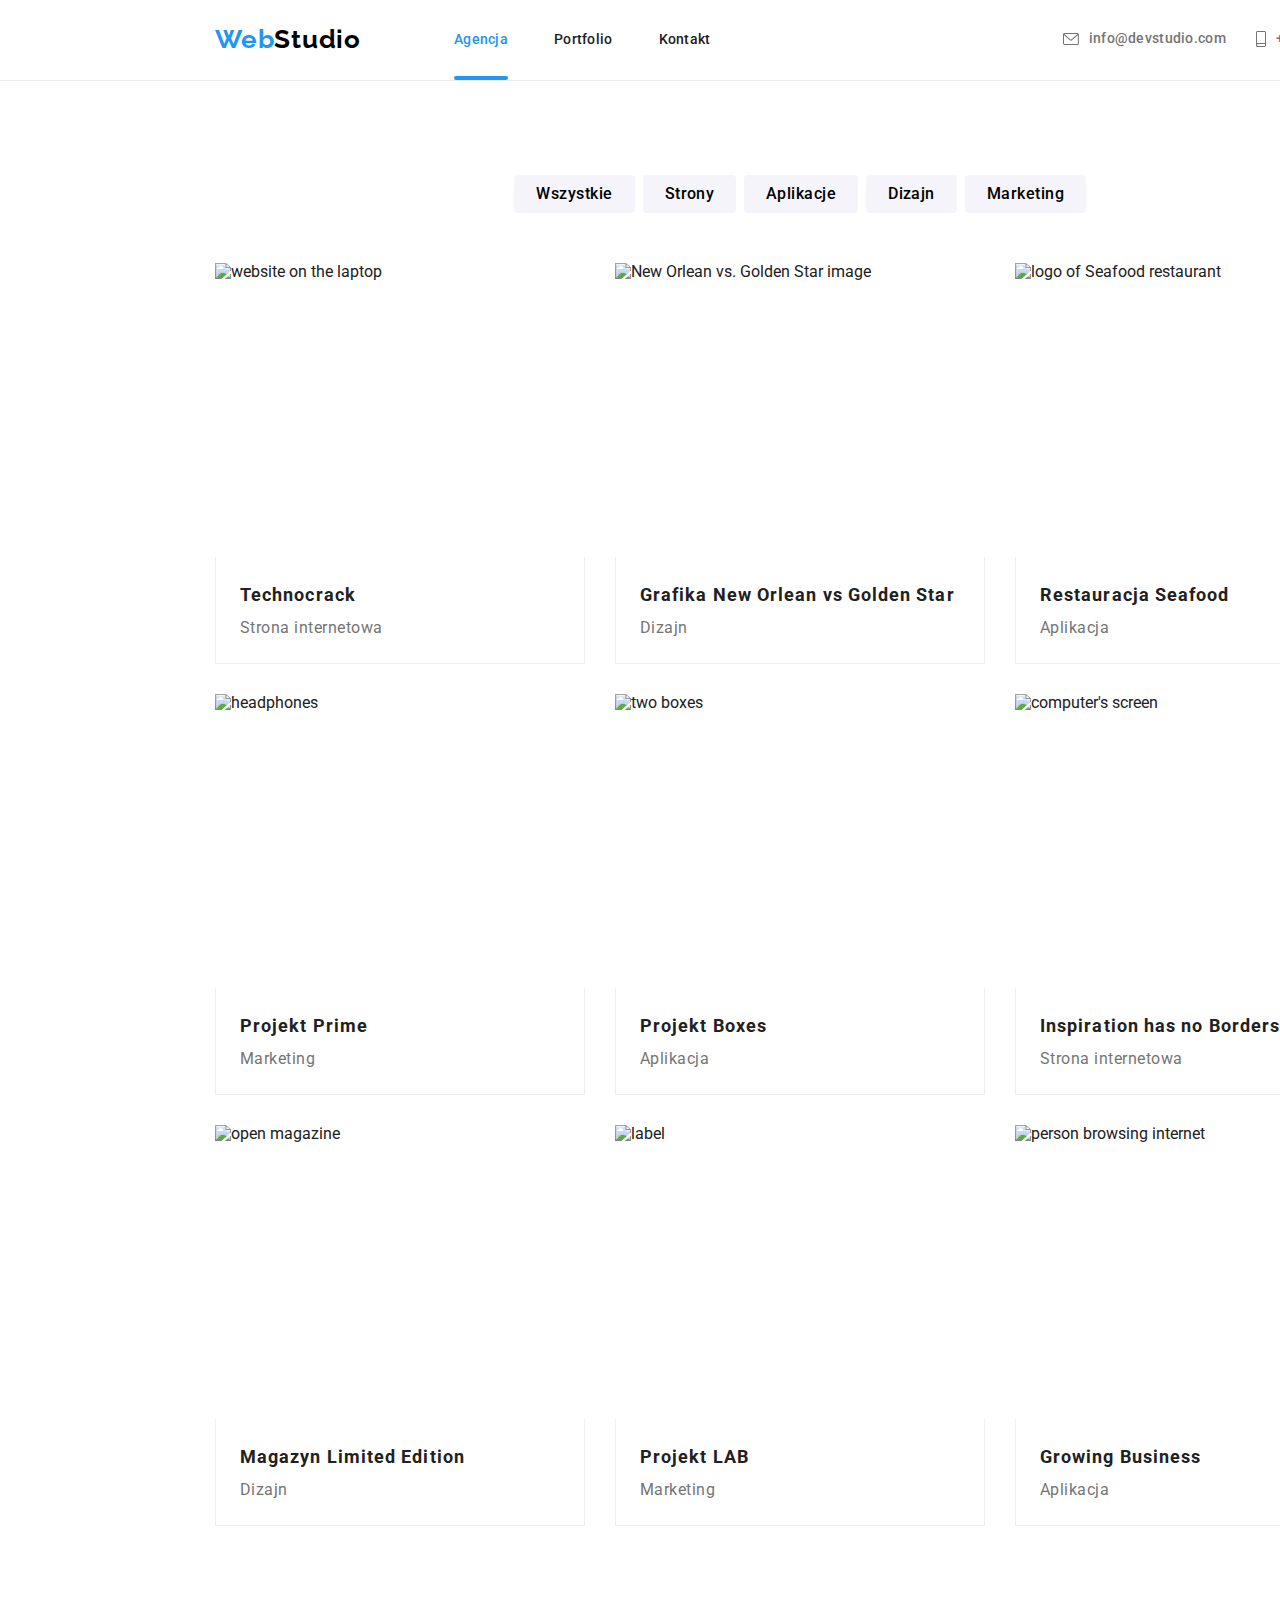
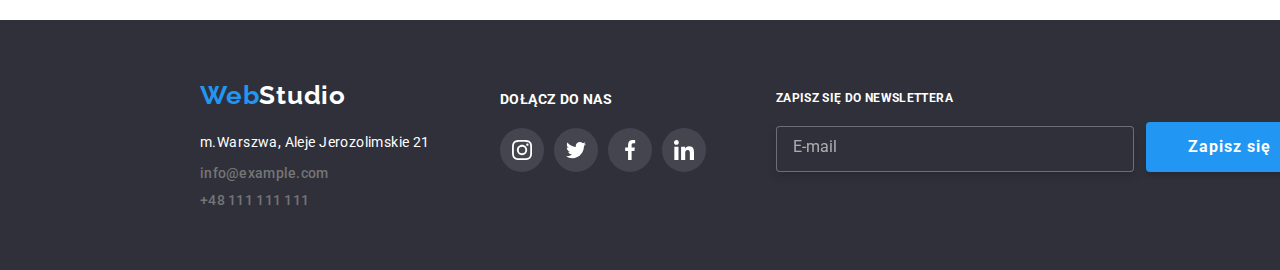
==== portfolio.html @ bb183b88 "skończyłam zadanie" ====
<!DOCTYPE html>
<html lang="pl-PL">
  <head>
    <meta charset="UTF-8" />
    <meta http-equiv="X-UA-Compatible" content="IE=edge" />
    <title>Studio</title>
    <link
      rel="stylesheet"
      href="https://cdnjs.cloudflare.com/ajax/libs/modern-normalize/1.0.0/modern-normalize.min.css"
    />
    <link rel="stylesheet" href="./css/styles.css" type="text/css" />
    <link rel="preconnect" href="https://fonts.googleapis.com" />
    <link rel="preconnect" href="https://fonts.gstatic.com" crossorigin />
    <link
      href="https://fonts.googleapis.com/css2?family=Raleway:wght@700&family=Roboto:wght@400;500;700;900&display=swap"
      rel="stylesheet"
    />
  </head>
  <body class="wrapper">
    <header class="header-border">
      <div class="container header-box">
        <a class="logo" href="index.html"
          ><span class="color-blue">Web</span>Studio</a
        >

        <nav>
          <ul class="nav-box">
            <li>
              <a class="nav-links links blue-line" href="index.html"
                ><span class="color-blue">Agencja</span></a
              >
            </li>
            <li>
              <a class="nav-links links" href="portfolio.html">Portfolio</a>
            </li>
            <li><a class="nav-links links" href="kontakt.html">Kontakt</a></li>
          </ul>
        </nav>
        <ul class="contact-box">
          <li>
            <a
              class="links contact-links contact-icons"
              href="mailto:info@devstudio.com"
              ><svg width="16" height="12">
                <use href="images/icons.svg#icon-mail"></use>
              </svg>
              info@devstudio.com</a
            >
          </li>
          <li>
            <a
              class="links contact-links contact-icons"
              href="telto:+48111111111"
              ><svg width="10" height="16">
                <use href="images/icons.svg#icon-phone"></use>
              </svg>
              +48 111 111 111</a
            >
          </li>
        </ul>
      </div>
    </header>

    <main>
      <section class="section">
        <div class="container">
          <ul class="portfolio-button-list">
            <li>
              <button
                class="portfolio-button portfolio-button-all"
                type="button"
              >
                Wszystkie
              </button>
            </li>
            <li>
              <button
                class="portfolio-button portfolio-button-sites"
                type="button"
              >
                Strony
              </button>
            </li>
            <li>
              <button
                class="portfolio-button portfolio-button-apps"
                type="button"
              >
                Aplikacje
              </button>
            </li>
            <li>
              <button
                class="portfolio-button portfolio-button-design"
                type="button"
              >
                Dizajn
              </button>
            </li>
            <li>
              <button
                class="portfolio-button portfolio-button-marketing"
                type="button"
              >
                Marketing
              </button>
            </li>
          </ul>

          <ul class="portfolio-cards-list">
            <li class="portfolio-cards-item">
              <figure>
                <img
                  src="images/project1.jpg"
                  alt="website on the laptop"
                  height="294"
                  width="370"
                />
                <p class="portfolio-cards-overlay">
                  Technocrack jest popularną platformą wykorzystywaną do
                  rozpowszechniania koronawirusa. Firmy wykorzystują tę
                  platformę do celów szpiegowskich i ataków na niezabezpieczone
                  serwery konkurencji.
                </p>
                <figcaption class="portfolio-cards-figcaption">
                  <h3 class="title-cards">Technocrack</h3>
                  <p class="text-cards">Strona internetowa</p>
                </figcaption>
              </figure>
            </li>
            <li class="portfolio-cards-item">
              <figure>
                <img
                  src="images/project2.jpg"
                  alt="New Orlean vs. Golden Star image"
                  height="294"
                  width="370"
                />
                <p class="portfolio-cards-overlay">
                  Technocrack jest popularną platformą wykorzystywaną do
                  rozpowszechniania koronawirusa. Firmy wykorzystują tę
                  platformę do celów szpiegowskich i ataków na niezabezpieczone
                  serwery konkurencji.
                </p>
                <figcaption class="portfolio-cards-figcaption">
                  <h3 class="title-cards">Grafika New Orlean vs Golden Star</h3>
                  <p class="text-cards">Dizajn</p>
                </figcaption>
              </figure>
            </li>
            <li class="portfolio-cards-item">
              <figure>
                <img
                  src="images/project3.jpg"
                  alt="logo of Seafood restaurant"
                  height="294"
                  width="370"
                />
                <p class="portfolio-cards-overlay">
                  Technocrack jest popularną platformą wykorzystywaną do
                  rozpowszechniania koronawirusa. Firmy wykorzystują tę
                  platformę do celów szpiegowskich i ataków na niezabezpieczone
                  serwery konkurencji.
                </p>
                <figcaption class="portfolio-cards-figcaption">
                  <h3 class="title-cards">Restauracja Seafood</h3>
                  <p class="text-cards">Aplikacja</p>
                </figcaption>
              </figure>
            </li>
            <li class="portfolio-cards-item">
              <figure>
                <img
                  src="images/project4.jpg"
                  alt="headphones"
                  height="294"
                  width="370"
                />
                <p class="portfolio-cards-overlay">
                  Technocrack jest popularną platformą wykorzystywaną do
                  rozpowszechniania koronawirusa. Firmy wykorzystują tę
                  platformę do celów szpiegowskich i ataków na niezabezpieczone
                  serwery konkurencji.
                </p>
                <figcaption class="portfolio-cards-figcaption">
                  <h3 class="title-cards">Projekt Prime</h3>
                  <p class="text-cards">Marketing</p>
                </figcaption>
              </figure>
            </li>
            <li class="portfolio-cards-item">
              <figure>
                <img
                  src="images/project5.jpg"
                  alt="two boxes"
                  width="370"
                  height="294"
                />
                <p class="portfolio-cards-overlay">
                  Technocrack jest popularną platformą wykorzystywaną do
                  rozpowszechniania koronawirusa. Firmy wykorzystują tę
                  platformę do celów szpiegowskich i ataków na niezabezpieczone
                  serwery konkurencji.
                </p>
                <figcaption class="portfolio-cards-figcaption">
                  <h3 class="title-cards">Projekt Boxes</h3>
                  <p class="text-cards">Aplikacja</p>
                </figcaption>
              </figure>
            </li>
            <li class="portfolio-cards-item">
              <figure>
                <img
                  src="images/project6.jpg"
                  alt="computer's screen"
                  width="370"
                  height="294"
                />
                <p class="portfolio-cards-overlay">
                  Technocrack jest popularną platformą wykorzystywaną do
                  rozpowszechniania koronawirusa. Firmy wykorzystują tę
                  platformę do celów szpiegowskich i ataków na niezabezpieczone
                  serwery konkurencji.
                </p>
                <figcaption class="portfolio-cards-figcaption">
                  <h3 class="title-cards">Inspiration has no Borders</h3>
                  <p class="text-cards">Strona internetowa</p>
                </figcaption>
              </figure>
            </li>
            <li class="portfolio-cards-item">
              <figure>
                <img
                  src="images/project7.jpg"
                  alt="open magazine"
                  width="370"
                  height="294"
                />
                <p class="portfolio-cards-overlay">
                  Technocrack jest popularną platformą wykorzystywaną do
                  rozpowszechniania koronawirusa. Firmy wykorzystują tę
                  platformę do celów szpiegowskich i ataków na niezabezpieczone
                  serwery konkurencji.
                </p>
                <figcaption class="portfolio-cards-figcaption">
                  <h3 class="title-cards">Magazyn Limited Edition</h3>
                  <p class="text-cards">Dizajn</p>
                </figcaption>
              </figure>
            </li>
            <li class="portfolio-cards-item">
              <figure>
                <img
                  src="images/project8.jpg"
                  alt="label"
                  width="370"
                  height="294"
                />
                <p class="portfolio-cards-overlay">
                  Technocrack jest popularną platformą wykorzystywaną do
                  rozpowszechniania koronawirusa. Firmy wykorzystują tę
                  platformę do celów szpiegowskich i ataków na niezabezpieczone
                  serwery konkurencji.
                </p>
                <figcaption class="portfolio-cards-figcaption">
                  <h3 class="title-cards">Projekt LAB</h3>
                  <p class="text-cards">Marketing</p>
                </figcaption>
              </figure>
            </li>
            <li class="portfolio-cards-item">
              <figure>
                <img
                  src="images/project9.jpg"
                  alt="person browsing internet"
                  width="370"
                  height="294"
                />
                <p class="portfolio-cards-overlay">
                  Technocrack jest popularną platformą wykorzystywaną do
                  rozpowszechniania koronawirusa. Firmy wykorzystują tę
                  platformę do celów szpiegowskich i ataków na niezabezpieczone
                  serwery konkurencji.
                </p>
                <figcaption class="portfolio-cards-figcaption">
                  <h3 class="title-cards">Growing Business</h3>
                  <p class="text-cards">Aplikacja</p>
                </figcaption>
              </figure>
            </li>
          </ul>
        </div>
      </section>
    </main>

    <footer class="footer-background">
      <div class="container footer">
        <div class="footer-box-one">
          <a class="logo text-color" href="index.html"
            ><span class="color-blue">Web</span>Studio</a
          >

          <address>
            <ul class="address-list">
              <li class="text-color text">m.Warszwa, Aleje Jerozolimskie 21</li>
              <li>
                <a
                  class="contact-links links contact-color-footer"
                  href="mailto:info@example.com"
                  >info@example.com</a
                >
              </li>
              <li>
                <a
                  class="contact-links links contact-color-footer"
                  href="tel:+48111111111"
                  >+48 111 111 111</a
                >
              </li>
            </ul>
          </address>
        </div>
        <div>
          <h3 class="footer-box-two-title">Dołącz do nas</h3>
          <div class="icons-footer-box">
            <a
              class="icons-links"
              href="https://www.instagram.com"
              target="_blank"
            >
              <svg class="footer-icons">
                <use
                  href="images/icons.svg#icon-instagram"
                  width="20"
                  height="20"
                  x="12"
                  y="12"
                ></use>
              </svg>
            </a>
            <a
              class="icons-links"
              href="https://www.twitter.com"
              target="_blank"
            >
              <svg class="footer-icons">
                <use
                  href="images/icons.svg#icon-twitter"
                  width="20"
                  height="20"
                  x="12"
                  y="12"
                ></use>
              </svg>
            </a>
            <a
              class="icons-links"
              href="https://www.facebook.com"
              target="_blank"
            >
              <svg class="footer-icons">
                <use
                  href="images/icons.svg#icon-facebook"
                  width="20"
                  height="20"
                  x="12"
                  y="12"
                ></use>
              </svg>
            </a>
            <a
              class="icons-links"
              href="https://www.linkedin.com"
              target="_blank"
            >
              <svg class="footer-icons">
                <use
                  href="images/icons.svg#icon-linkedin"
                  width="20"
                  height="20"
                  x="12"
                  y="12"
                ></use>
              </svg>
            </a>
          </div>
        </div>
        <div class="form">
          <form class="footer-form">
            <label class="footer-label">
              <p class="form-paragraph">Zapisz się do newslettera</p>
              <input
                class="footer-email"
                type="email"
                name="email"
                placeholder="E-mail"
                required
              />
            </label>
            <button class="newsletter-button" type="submit">
              Zapisz się
              <svg class="newsletter-svg">
                <use
                  href="images/icons.svg#icon-send"
                  width="24"
                  height="24"
                ></use>
              </svg>
            </button>
          </form>
        </div>
      </div>
    </footer>
  </body>
</html>
---- css/styles.css ----
body {
  color: #212121;
  font-family: "Roboto", "Raleway", sans-serif;
}
h1,
h2,
h3,
h4,
h5,
h6,
ul,
p,
figure {
  padding: 0;
  margin: 0;
  list-style-type: none;
}
* :focus {
  outline: none;
}
img {
  display: block;
}
/* general */
:root {
  --blue: #2196f3;
  --grey: #757575;
  --black: #000;
  --dark-grey: #2f303a;
  --white: #fff;
  --creme: #f5f4fa;
  --almost-white: #ececec;
  --border-color: #eeeeee;
  --icons-color: #afb1b8;
}
.wrapper {
  width: 1600px;
  margin: 0 auto;
}
.section {
  padding: 94px 0;
}
.section2 {
  padding-top: 0;
}
.container {
  width: 1200px;
  padding: 0 15px;
  margin: 0 auto;
}
.color-blue {
  color: var(--blue);
}
.lists {
  display: flex;
  flex-direction: row;
  gap: 30px;
}
.links {
  text-decoration: none;
  font-weight: 500;
  font-size: 14px;
  line-height: 1.14;
  letter-spacing: 0.02em;
}
/* header-section */
.header-border {
  border-bottom: 1px solid var(--almost-white);
}
.header-box {
  display: flex;
  flex-direction: row;
  align-items: center;
  gap: 93px;
  padding: 24px 15px 25px 15px;
}
.nav-box {
  display: flex;
  flex-direction: row;
  gap: 46px;
}
.logo {
  text-decoration: none;
  color: var(--black);
  font-family: "Raleway";
  font-weight: 700;
  font-size: 26px;
  line-height: 1.19;
  /* identical to box height */
  letter-spacing: 0.03em;
}
.contact-box {
  display: flex;
  flex-direction: row;
  margin-left: auto;
  gap: 30px;
}

.contact-icons {
  fill: var(--grey);
  display: flex;
  gap: 10px;
  align-items: center;
  flex-direction: row;
  transition-property: color, fill;
  transition-duration: 250ms;
  transition-timing-function: cubic-bezier(0.4, 0, 0.2, 1);
}
.contact-color-footer {
  color: rgba(rgba(255, 255, 255, 0.6) ;);
}
.contact-links {
  color: var(--grey);
  transition-property: color, fill;
  transition-duration: 250ms;
  transition-timing-function: cubic-bezier(0.4, 0, 0.2, 1);
}
.nav-links {
  color: #212121;
  position: relative;
  transition-property: color, fill;
  transition-duration: 250ms;
  transition-timing-function: cubic-bezier(0.4, 0, 0.2, 1);
}
.blue-line::after {
  bottom: 0;
  content: "";
  position: absolute;
  display: block;
  background-color: var(--blue);
  height: 4px;
  width: 100%;
  border-radius: 2px;
  transform: translateY(33px);
}
.nav-links:hover,
.nav-links:focus,
.contact-links:hover,
.contact-links:focus,
.contact-icons:hover {
  color: var(--blue);
  fill: var(--blue);
}
/* modal-window */
.backdrop {
  position: fixed;
  width: 100%;
  height: 100%;
  left: 0;
  top: 0;
  background-color: rgba(0, 0, 0, 0.2);
  transition-property: visibility, opacity;
  transition-duration: 250ms;
  transition-timing-function: cubic-bezier(0.4, 0, 0.2, 1);
}
.window {
  position: fixed;
  width: 528px;
  height: 581px;
  left: 50%;
  top: 50%;
  opacity: 1;
  visibility: visible;
  transform: translate(-50%, -50%);
  background-color: var(--white);
  box-shadow: 0px 1px 3px rgba(0, 0, 0, 0.12), 0px 1px 1px rgba(0, 0, 0, 0.14),
    0px 2px 1px rgba(0, 0, 0, 0.2);
  border-radius: 4px;
}
.is-hidden {
  visibility: hidden;
  opacity: 0;
  pointer-events: none;
}
.button-svg {
  top: 0;
  right: 0;
  width: 30px;
  height: 30px;
  border-radius: 50%;
  border: 1px solid rgba(0, 0, 0, 0.1);
  position: absolute;
  cursor: pointer;
  transition-property: fill, background-color;
  transition-duration: 250ms;
  transition-timing-function: cubic-bezier(0.4, 0, 0.2, 1);
}
.button-close {
  top: 8px;
  right: 8px;
  width: 30px;
  height: 30px;
  border-radius: 50%;
  border-style: none;
  background-color: var(--white);
  position: absolute;
  transition-property: fill, background-color;
  transition-duration: 250ms;
  transition-timing-function: cubic-bezier(0.4, 0, 0.2, 1);
}
.button-svg:hover,
.button-close:hover {
  fill: var(--white);
  background-color: var(--blue);
}
form {
  padding: 40px;
}
input {
  padding: 11px 42px;
}
input,
textarea {
  font-family: inherit;
  margin-top: 4px;
  font-weight: 400;
  font-size: 12px;
  line-height: 1.16;
  letter-spacing: 0.01em;
  color: rgba(117, 117, 117, 0.5);
}
.form-border {
  border: 1px solid rgba(33, 33, 33, 0.2);
  border-radius: 4px;
  color: var(--grey);
  transition-property: border;
  transition-duration: 250ms;
  transition-timing-function: cubic-bezier(0.4, 0, 0.2, 1);
}

.form-svg {
  position: absolute;
  width: 18px;
  height: 18px;
  top: 28px;
  left: 12px;
  display: block;
  fill: #212121;
}

.form-border:hover,
.form-border:focus {
  border: 1px solid var(--blue);
}
label:focus-within .form-svg {
  fill: var(--blue);
}
textarea {
  width: 448px;
  height: 120px;
  padding: 12px 16px;
}
::placeholder {
  color: rgba(117, 117, 117, 0.5);
}
.form-label {
  display: flex;
  flex-direction: column;
  gap: 10px;
}
label {
  display: flex;
  position: relative;
  flex-direction: column;
  font-weight: 400;
  font-size: 12px;
  line-height: 1.16;
  /* identical to box height */
  letter-spacing: 0.01em;
  color: var(--grey);
}
.form-title {
  font-style: normal;
  font-weight: 700;
  font-size: 20px;
  line-height: 1.15;
  text-align: center;
  letter-spacing: 0.03em;
  margin-bottom: 12px;
}

.form-input {
  position: absolute;
  width: 16px;
  height: 15px;
  border-radius: 2px;
  cursor: pointer;
}

.inpt {
  pointer-events: visible;
  opacity: 0;
  margin: 0;
  width: 16px;
  height: 15px;
}
.vector {
  fill: var(--white);
}
.checkbox input:checked ~ .form-input {
  fill: var(--blue);
  background-color: var(--blue);
}
.checkbox-paragraph {
  font-weight: 400;
  font-size: 14px;
  line-height: 1.71;
  /* identical to box height, or 171% */
  letter-spacing: 0.03em;
  color: var(--grey);
}
.form-textarea {
  resize: none;
}
.checkbox-link {
  color: var(--blue);
}
.checkbox {
  display: flex;
  flex-direction: row;
  gap: 7px;
  width: 419px;
  margin: 10px 0 20px 17px;
  align-items: center;
  position: relative;
}
.form-button {
  width: 200px;
  height: 50px;
  background-color: var(--blue);
  box-shadow: 0px 4px 4px rgba(0, 0, 0, 0.15);
  border-radius: 4px;
  border: none;
  cursor: pointer;
  margin-left: 124px;
  color: var(--white);
  font-size: 16px;
  font-weight: 700;
  line-height: 1.88;
  /* identical to box height, or 188% */
  padding: 10px 76px;
  letter-spacing: 0.06em;
  transition-property: background-color;
  transition-duration: 250ms;
  transition-timing-function: cubic-bezier(0.4, 0, 0.2, 1);
}
.form-button:hover {
  background-color: #1085e2;
}
.form-label {
  cursor: pointer;
}
/* article-section */
.article-icons-box {
  background-color: var(--creme);
  border-radius: 4px;
  margin-bottom: 30px;
  display: flex;
  justify-content: center;
  padding: 25px 0;
}
.article-title {
  font-weight: 700;
  font-size: 14px;
  line-height: 1.14;
  letter-spacing: 0.03em;
  text-transform: uppercase;
  padding-bottom: 10px;
}
.text {
  font-size: 14px;
  line-height: 1.71;
  /* or 171% */
  letter-spacing: 0.03em;
}
.article-item {
  color: var(--grey);
  font-size: 14px;
  line-height: 24px;
}
.text-color {
  color: var(--white);
}

.second-titles {
  font-weight: 700;
  font-size: 36px;
  line-height: 1.16;
  letter-spacing: 0.03em;
  text-align: center;
  padding-bottom: 50px;
}
/* banner-section */
.banner {
  background-image: linear-gradient(
      0deg,
      rgba(47, 48, 58, 0.4) 0%,
      rgba(47, 48, 58, 0.4) 100%
    ),
    url(../images/background.jpg);
  display: flex;
  flex-direction: column;
  gap: 30px;
  align-items: center;
  padding: 200px 452px;
}
.banner-title {
  font-weight: 900;
  font-size: 44px;
  line-height: 1.36;
  letter-spacing: 0.06em;
  text-transform: uppercase;
  color: var(--white);
  text-align: center;
}

.button-box {
  cursor: pointer;
  background: var(--blue);
  box-shadow: 0px 4px 4px rgba(0, 0, 0, 0.15);
  border-radius: 4px;
  border: none;
  color: var(--white);
  font-weight: 700;
  font-size: 16px;
  line-height: 1.88;
  letter-spacing: 0.06em;
  padding: 10px 41px;
  transition-property: background-color;
  transition-duration: 250ms;
  transition-timing-function: cubic-bezier(0.4, 0, 0.2, 1);
}
.button-box:hover {
  background-color: #1085e2;
}
/* what-do-we-do-section */
.overlay {
  position: relative;
}
.what-do-we-do-paragraph {
  position: absolute;
  font-weight: 700;
  font-size: 14px;
  line-height: 1.14;
  text-align: center;
  letter-spacing: 0.03em;
  text-transform: uppercase;
  color: var(--white);
  padding: 27px 0;
  right: 0;
  bottom: 0;
  width: 100%;
  background-color: rgba(47, 48, 58, 0.8);
}
/* team-section */
.team-background {
  background-color: var(--creme);
}

.team-cards {
  background: var(--white);
  /* material shadow v1 */
  box-shadow: 0px 1px 3px rgba(0, 0, 0, 0.12), 0px 1px 1px rgba(0, 0, 0, 0.14),
    0px 2px 1px rgba(0, 0, 0, 0.2);
  border-radius: 0px 0px 4px 4px;
}
.team-figcaption {
  text-align: center;
  padding: 16px 0;
}
.team-names {
  font-weight: 500;
  font-size: 16px;
  line-height: 1.18;
  /* identical to box height */
  letter-spacing: 0.03em;
  padding-bottom: 10px;
}
.team-titles {
  font-size: 16px;
  line-height: 1.18;
  /* identical to box height */
  letter-spacing: 0.03em;
  color: var(--grey);
}
/* icons */
.icons-box {
  display: flex;
  flex-direction: row;
  gap: 10px;
  justify-content: center;
  padding-bottom: 18px;
}
.icons {
  fill: var(--icons-color);
  width: 44px;
  height: 44px;
  border-radius: 50%;
  transition-property: background-color, fill;
  transition-duration: 250ms;
  transition-timing-function: cubic-bezier(0.4, 0, 0.2, 1);
}
.icons:hover {
  background-color: var(--blue);
  fill: var(--white);
  cursor: pointer;
}
.icons-links svg {
  transition-property: fill, background-color;
  transition-duration: 250ms;
  transition-timing-function: cubic-bezier(0.4, 0, 0.2, 1);
}
.icons-links:focus svg,
.icons-links:hover svg {
  fill: var(--white);
  background-color: var(--blue);
  border-radius: 50%;
}
/* clients-section */
.clients-icons-item {
  fill: var(--icons-color);
  border: 1px solid var(--icons-color);
  border-radius: 4px;
  width: 170px;
  height: 92px;
  padding: 17px 32px;
}
.svg-clients-links svg {
  transition-property: fill;
  transition-duration: 250ms;
  transition-timing-function: cubic-bezier(0.4, 0, 0.2, 1);
}
.svg-clients-links:focus svg,
.svg-clients-links:hover svg {
  fill: var(--blue);
  border-radius: 4px;
  border: 1px solid var(--blue);
}
/* porfolio-site */
.portfolio-button {
  font-weight: 500;
  font-size: 16px;
  /* identical to box height, or 162% */
  letter-spacing: 0.03em;
  height: 38px;
  background-color: var(--creme);
  border: none;
  cursor: pointer;
  line-height: 1.62;
  border-radius: 4px;
  transition-property: background-color, color;
  transition-duration: 250ms;
  transition-timing-function: cubic-bezier(0.4, 0, 0.2, 1);
}
.portfolio-button-list {
  display: flex;
  flex-direction: row;
  gap: 8px;
  justify-content: center;
  padding-bottom: 50px;
}
.portfolio-button-all,
.portfolio-button-marketing {
  width: 121px;
}
.portfolio-button-sites {
  width: 93px;
}
.portfolio-button-apps {
  width: 114px;
}
.portfolio-button-design {
  width: 91px;
}
.portfolio-button:hover {
  background-color: var(--blue);
  color: var(--white);
}
.portfolio-cards-list {
  display: flex;
  flex-direction: row;
  gap: 30px;
  flex-wrap: wrap;
}
.portfolio-cards-figcaption {
  padding: 20px 24px;
  border-left: 1px solid var(--border-color);
  border-right: 1px solid var(--border-color);
  border-bottom: 1px solid var(--border-color);
  background-color: var(--white);
  z-index: 2;
  position: relative;
}
.portfolio-cards-item {
  position: relative;
  overflow: hidden;
  transition-property: box-shadow, transform;
  transition-duration: 250ms;
  transition-timing-function: cubic-bezier(0.4, 0, 0.2, 1);
  cursor: pointer;
}

.portfolio-cards-overlay {
  background: rgba(33, 150, 243, 0.9);
  position: absolute;
  top: 0;
  left: 0;
  width: 100%;
  height: 100%;
  transform: translateY(100%);
  transition: 250ms;
  padding: 49px 45px 0 24px;
  font-size: 18px;
  line-height: 1.56;
  /* or 156% */
  letter-spacing: 0.03em;
  color: var(--white);
  transition-property: transform;
  transition-duration: 250ms;
  transition-timing-function: cubic-bezier(0.4, 0, 0.2, 1);
}
.portfolio-cards-item:hover {
  box-shadow: 0px 1px 1px rgba(0, 0, 0, 0.12), 0px 4px 4px rgba(0, 0, 0, 0.06),
    1px 4px 6px rgba(0, 0, 0, 0.16);
}
.portfolio-cards-item:hover .portfolio-cards-overlay {
  transform: translateY(0);
}
.title-cards {
  font-weight: 700;
  font-size: 18px;
  line-height: 2;
  letter-spacing: 0.06em;
}
.text-cards {
  font-size: 16px;
  line-height: 1.88;
  letter-spacing: 0.03em;
  color: var(--grey);
}
/* footer-section */
.footer-background {
  background-color: var(--dark-grey);
}
.footer {
  display: flex;
  flex-direction: row;
  gap: 70px;
  padding: 60px 0;
}
.icons-footer-box {
  display: flex;
  flex-direction: row;
  gap: 10px;
}
.footer-icons {
  fill: var(--white);
  background-color: rgba(255, 255, 255, 0.1);
  border-radius: 50%;
  width: 44px;
  height: 44px;
}

.footer-box-two-title {
  font-weight: 700;
  font-size: 14px;
  line-height: 1.14;
  letter-spacing: 0.03em;
  text-transform: uppercase;
  color: var(--white);
  padding: 12px 0 20px 0;
}
.footer-form {
  display: flex;
  flex-direction: row;
  padding: 0;
  gap: 12px;
}
.form-paragraph {
  font-family: "Roboto";
  font-style: normal;
  letter-spacing: 0.03em;
  font-weight: 700;
  line-height: 1.14;
  text-transform: uppercase;
  color: var(--white);
}
.footer-label {
  display: flex;
  flex-direction: column;
  padding-top: 12px;
}
.footer-email {
  margin-top: 20px;
  border: 1px solid rgba(255, 255, 255, 0.3);
  filter: drop-shadow(0px 4px 4px rgba(0, 0, 0, 0.15));
  border-radius: 4px;
  background-color: var(--dark-grey);
  width: 358px;
  filter: drop-shadow(0px 4px 4px rgba(0, 0, 0, 0.15));
  padding: 15px 16px;
  color: rgba(255, 255, 255, 0.6);
}
.address-list {
  display: flex;
  flex-direction: column;
  gap: 9px;
  font-style: normal;
  padding-top: 20px;
}
.newsletter-button {
  background: var(--blue);
  box-shadow: 0px 4px 4px rgb(0 0 0 / 15%);
  border-radius: 4px;
  font-weight: 700;
  font-size: 16px;
  line-height: 1.875;
  display: flex;
  align-items: center;
  letter-spacing: 0.06em;
  color: var(--white);
  border-style: none;
  gap: 24px;
  cursor: pointer;
  margin-top: auto;
  padding: 10px 28px 10px 42px;
  transition: background-color 250ms cubic-bezier(0.4, 0, 0.2, 1);
}
.newsletter-button:hover {
  background-color: #1085e2;
}
input::placeholder {
  color: rgba(255, 255, 255, 0.6);
  font-size: 16px;
  line-height: 1.25;
  font-weight: 400;
}
.newsletter-svg {
  fill: var(--white);
  width: 24px;
  height: 24px;
}
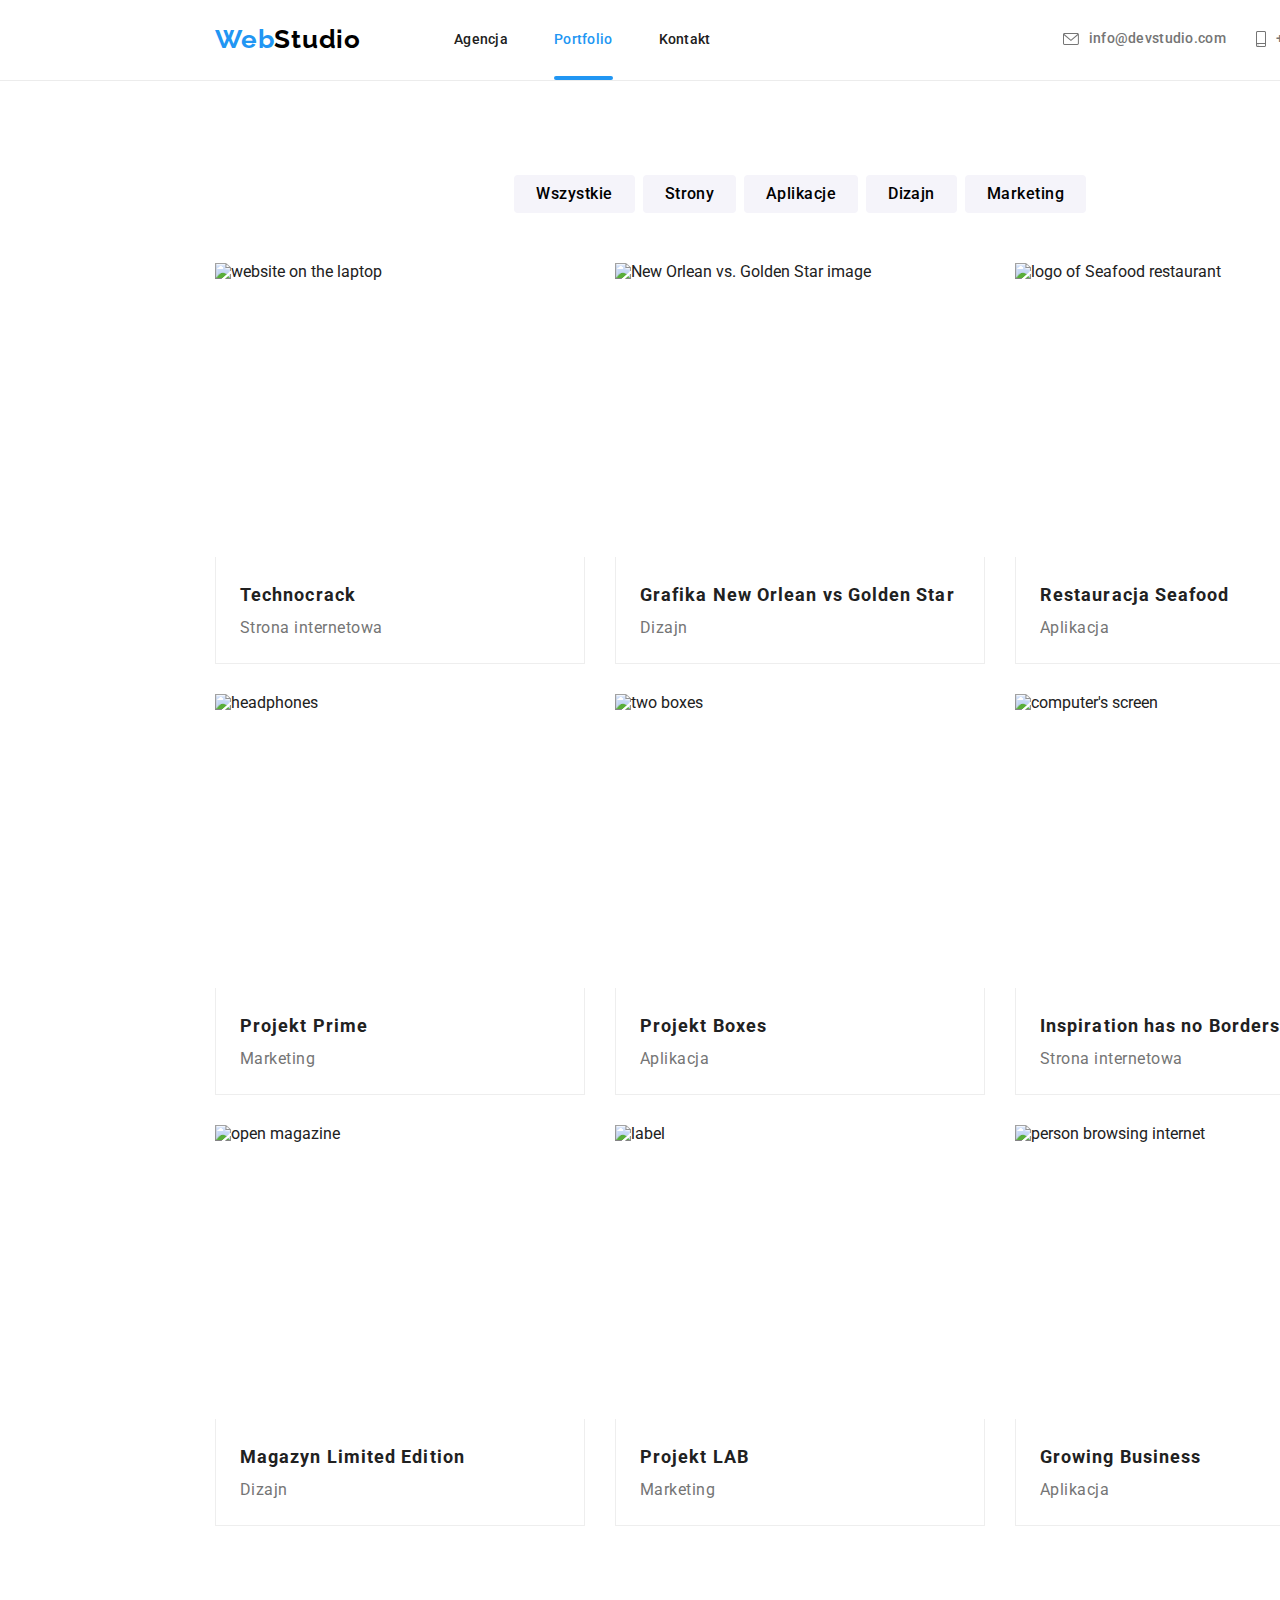
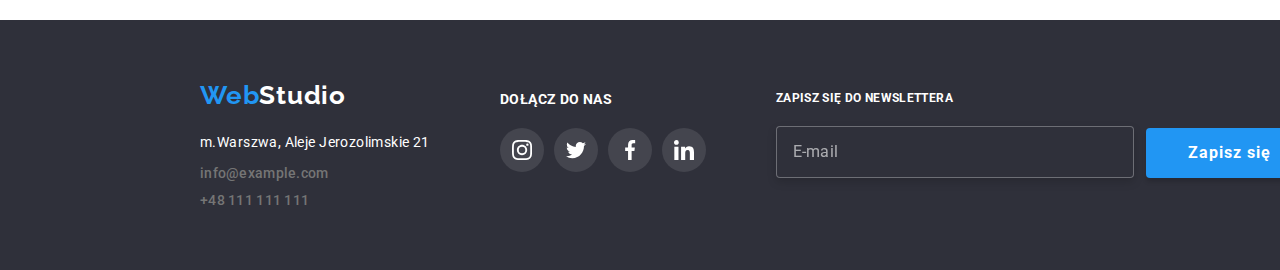
==== commit 7f8f55bf: "Update portfolio.html" ====
--- a/portfolio.html
+++ b/portfolio.html
@@ -26,12 +26,12 @@
         <nav>
           <ul class="nav-box">
             <li>
-              <a class="nav-links links blue-line" href="index.html"
-                ><span class="color-blue">Agencja</span></a
-              >
-            </li>
-            <li>
-              <a class="nav-links links" href="portfolio.html">Portfolio</a>
+              <a class="nav-links links" href="index.html">Agencja</a>
+            </li>
+            <li>
+              <a class="nav-links links blue-line" href="portfolio.html"
+                ><span class="color-blue">Portfolio</span></a
+              >
             </li>
             <li><a class="nav-links links" href="kontakt.html">Kontakt</a></li>
           </ul>
--- a/css/styles.css
+++ b/css/styles.css
@@ -107,7 +107,7 @@
   transition-timing-function: cubic-bezier(0.4, 0, 0.2, 1);
 }
 .contact-color-footer {
-  color: rgba(rgba(255, 255, 255, 0.6) ;);
+  color: rgba(255, 255, 255, 0.6);
 }
 .contact-links {
   color: var(--grey);
@@ -156,7 +156,6 @@
 .window {
   position: fixed;
   width: 528px;
-  height: 581px;
   left: 50%;
   top: 50%;
   opacity: 1;
@@ -691,6 +690,8 @@
   padding-top: 12px;
 }
 .footer-email {
+  font-size: 16px;
+  line-height: 1.25;
   margin-top: 20px;
   border: 1px solid rgba(255, 255, 255, 0.3);
   filter: drop-shadow(0px 4px 4px rgba(0, 0, 0, 0.15));
@@ -700,6 +701,11 @@
   filter: drop-shadow(0px 4px 4px rgba(0, 0, 0, 0.15));
   padding: 15px 16px;
   color: rgba(255, 255, 255, 0.6);
+  transition: border 250ms cubic-bezier(0.4, 0, 0.2, 1);
+}
+.footer-email:hover,
+.footer-email:focus {
+  border: solid 1px var(--blue);
 }
 .address-list {
   display: flex;
